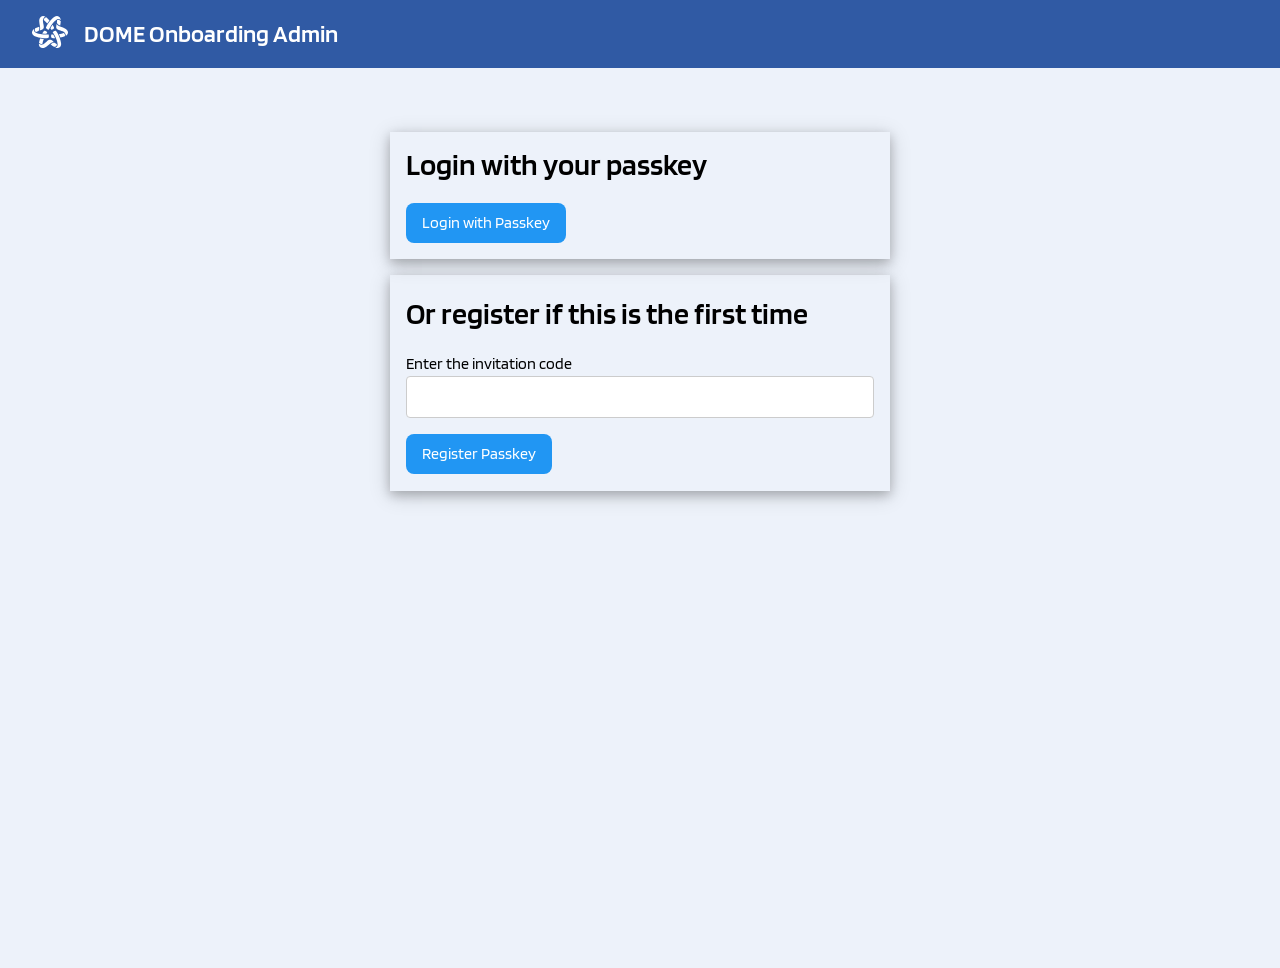
==== front/index.html @ d263ecf9 "first version working" ====
<!DOCTYPE html>
<html lang="en">

<head>
    <title>AdminReg</title>
    <link rel="stylesheet" href="assets/w3.css" />
    <link rel="stylesheet" href="assets/dome.css" />
    <link
        href="https://fonts.googleapis.com/css2?family=Blinker:wght@100;200;300;400;600;700;800;900&family=Caladea:ital,wght@0,400;0,700;1,400;1,700&display=swap"
        rel="stylesheet">
    <link rel="stylesheet"
        href="https://fonts.googleapis.com/css2?family=Material+Symbols+Outlined:opsz,wght,FILL,GRAD@20..48,100..700,0..1,-50..200&icon_names=check_circle,counter_1,counter_2,counter_3" />

    <script src="assets/js/simplewebauthn.min.js"></script>

</head>

<body>
    <header>
        <div class="dome-header">
            <div class="dome-content">
                <div class="w3-bar">
                    <div class="w3-bar-item padding-right-0">
                        <a href="#">
                            <img src="assets/logos/DOME_Icon_White.svg" alt="DOME Icon"
                                style="width:100%;max-height:32px">
                        </a>
                    </div>
                    <div class="w3-bar-item">
                        <span class="blinker-semibold w3-xlarge nowrap">DOME Onboarding Admin</span>
                    </div>
                </div>
            </div>
        </div>
    </header>

    <main>
        <div style="background-color: #EDF2FA; min-height: 100vh;">
            <div class="w3-padding-32 w3-content">
            </div>

            <div class="w3-card-4 w3-content" style="max-width: 500px;">
                <div class="w3-container">

                    <h2>Login with your passkey</h2>
                    <div class="w3-section">
                        <button onclick="startLogin()" class="w3-button w3-round-large w3-blue">Login with
                            Passkey</button>
                    </div>

                </div>
            </div>
            <div class="w3-card-4 w3-content w3-margin-top" style="max-width: 500px;">
                <div class="w3-container">

                    <div class="w3-section">

                        <h2>Or register if this is the first time</h2>

                        <p>
                            <label>Enter the invitation code</label>
                            <input id="invitation_token" class="w3-input w3-border w3-round" name="invitation_token"
                                type="text">
                        </p>

                        <div class="w3-section">
                            <button onclick="startRegister()" class="w3-button w3-round-large w3-blue">Register
                                Passkey</button>
                        </div>
                    </div>
                </div>

            </div>


        </div>
    </main>

    <footer>
        <div class="dome-content">
        </div>
    </footer>


    <script type="module">
        import { checkPasskeySupport, createPasskeyRaw } from "./assets/js/passkeys.js"

        let available = await checkPasskeySupport()


        /** @typedef {object} CredentialAssertion
         * @property {PublicKeyCredentialRequestOptions} publicKey
         * @property {CredentialMediationRequirement} mediation
         */

        /** 
         * @typedef {object} startLoginResponse
         * @property {CredentialAssertion} credentialAssertion
         * @property {string} sessionid
         */

        async function startLogin() {
            debugger;
            const res = await fetch('/api/login/begin');

            /** @type {startLoginResponse} */
            const resJSON = await res.json();

            const credentialAssertion = resJSON.credentialAssertion;
            const publicKey = credentialAssertion.publicKey;
            const sessionid = resJSON.sessionid;

            let assertion;
            try {
                // Pass the options to the authenticator and wait for a response
                assertion = await SimpleWebAuthnBrowser.startAuthentication({ optionsJSON: publicKey });
            } catch (error) {
                // Some basic error handling
                if (error.name === 'InvalidStateError') {
                    alert('Error: Authenticator was probably already registered by user');
                } else {
                    alert(error);
                }

                throw error;
            }
            debugger;
            console.log(assertion)


            const finished = await fetch('/api/login/finish?s=' + sessionid, {
                method: 'POST',
                headers: {
                    'Content-Type': 'application/json',
                },
                body: JSON.stringify(assertion)
            });

            if (finished.ok) {
                alert("Login successful!");
            } else {
                alert("verification failed")
            }

        }

        /** @typedef {object} CredentialOptions
         * @property {PublicKeyCredentialCreationOptions} publicKey
         * @property {CredentialMediationRequirement} mediation
         */

        /** 
         * @typedef {object} startRegisterResponse
         * @property {CredentialOptions} credentialOptions
         * @property {string} sessionid
         */

        async function startRegister() {

            // Get the invitation code
            const tokenElem = document.getElementById("invitation_token");
            if (!tokenElem || tokenElem.value === '') {
                alert("Please enter an invitation token.");
                return;
            }

            const token = tokenElem.value

            debugger;
            const res = await fetch('/api/register/begin?t=' + token);
            if (!res.ok) {
                alert("error calling beginRegistration")
                return
            }

            /** @type {startRegisterResponse} */
            const resJSON = await res.json();

            const credentialOptions = resJSON.credentialOptions;
            const publicKey = credentialOptions.publicKey;

            let attestation;
            try {
                // Pass the options to the authenticator and wait for a response
                attestation = await SimpleWebAuthnBrowser.startRegistration({ optionsJSON: publicKey });
            } catch (error) {
                // Some basic error handling
                if (error.name === 'InvalidStateError') {
                    alert('Error: Authenticator was probably already registered by user');
                } else {
                    alert(error);
                }

                throw error;
            }

            const finished = await fetch('/api/register/finish?t=' + token, {
                method: 'POST',
                headers: {
                    'Content-Type': 'application/json',
                },
                body: JSON.stringify(attestation)
            });

            if (!finished.ok) {
                alert("error calling finishRegistration")
                return
            }

            alert("Registration successful!");
            window.location.href = "/";
        }

        window.startRegister = startRegister
        window.startLogin = startLogin

    </script>


</body>

</html>
---- front/assets/dome.css ----
html,
body {
    font-family: Blinker, system-ui, sans-serif
}

h1,
h2,
h3,
h4,
h5,
h6 {
    font-family: Blinker, system-ui, sans-serif;
    font-weight: 600;
}

.blinker-thin {
    font-family: "Blinker", sans-serif;
    font-weight: 100;
    font-style: normal;
}

.blinker-extralight {
    font-family: "Blinker", sans-serif;
    font-weight: 200;
    font-style: normal;
}

.blinker-light {
    font-family: "Blinker", sans-serif;
    font-weight: 300;
    font-style: normal;
}

.blinker-regular {
    font-family: "Blinker", sans-serif;
    font-weight: 400;
    font-style: normal;
}

.blinker-semibold {
    font-family: "Blinker", sans-serif;
    font-weight: 600;
    font-style: normal;
}

.blinker-bold {
    font-family: "Blinker", sans-serif;
    font-weight: 700;
    font-style: normal;
}

.blinker-extrabold {
    font-family: "Blinker", sans-serif;
    font-weight: 800;
    font-style: normal;
}

.blinker-black {
    font-family: "Blinker", sans-serif;
    font-weight: 900;
    font-style: normal;
}

.text-jumbo {
    font-size: 2.25rem;
    line-height: 1;
}


@media (min-width: 768px) {
    .text-jumbo {
        font-size: 3rem;
        line-height: 1;
    }
}

@media (min-width: 1024px) {
    .text-jumbo {
        font-size: 3.75rem;
        line-height: 1;
    }
}

.items-center {
    align-items: center;
}

.whitespace-nowrap {
    white-space: nowrap;
}

.dome-header {
    color: #fff !important;
    background-color: #305AA4 !important;
    padding-top: 8px;
    padding-bottom: 8px;
}

.dome-content {
    margin-left: auto;
    margin-right: auto;
    max-width: 1248px;
}

.dome-color {
    color: #305AA4 !important;
}

.dome-bgcolor {
    background-color: #305AA4 !important;
    color: white;
}


.dome-dark-color {
    color: #152849 !important;
    background-color: white !important
}

.bg-cover {
    background-size: cover;
}


.w3-bar .dome-bar-item {
    padding: 8px 0px;
}

.padding-right-0 {
    padding-right: 0px !important;
}

.padding-right-4 {
    padding-right: 4px !important;
}

.padding-right-8 {
    padding-right: 8px !important;
}

.padding-right-24 {
    padding-right: 24px !important;
}

.padding-right-large {
    padding-right: 32px !important;
}

.padding-top-small {
    padding-top: 6px !important
}

.parent {
    display: flex;
}

.child {
    margin: auto;
}


.child1 {
    margin: auto;
    flex-grow: 3;
}

.child2 {
    margin: auto;
    flex-grow: 1 3;
}

.card {
    margin-bottom: 20px;
    border-radius: 16px
}

.card p {
    font-size: 18px !important
}

.border-2 {
    border: 2px solid #305AA4 !important
}

.dometable {
    width: 80%;
    border-collapse: collapse;
    border: 2px solid;
    table-layout: fixed;
}

.dometable td {
    padding: 8px;
    border: 1px solid;
    overflow-wrap: anywhere;
}

.dometable tr td:nth-child(1) {
    width: 30%;
}

.form-label {
    font-size: 1.125rem;
    line-height: 1.75rem;
    font-weight: 700;
}

.form-title {
    font-size: 1.5rem;
    line-height: 2rem;
    font-weight: 700;
}

.onboarding-form {
    max-width: 1280px;
    background-color: #dde6f6;
    margin: 0 auto;
    padding: 20px;
    border-radius: 8px;
    box-shadow: 0 2px 4px rgba(0, 0, 0, 0.1);
}
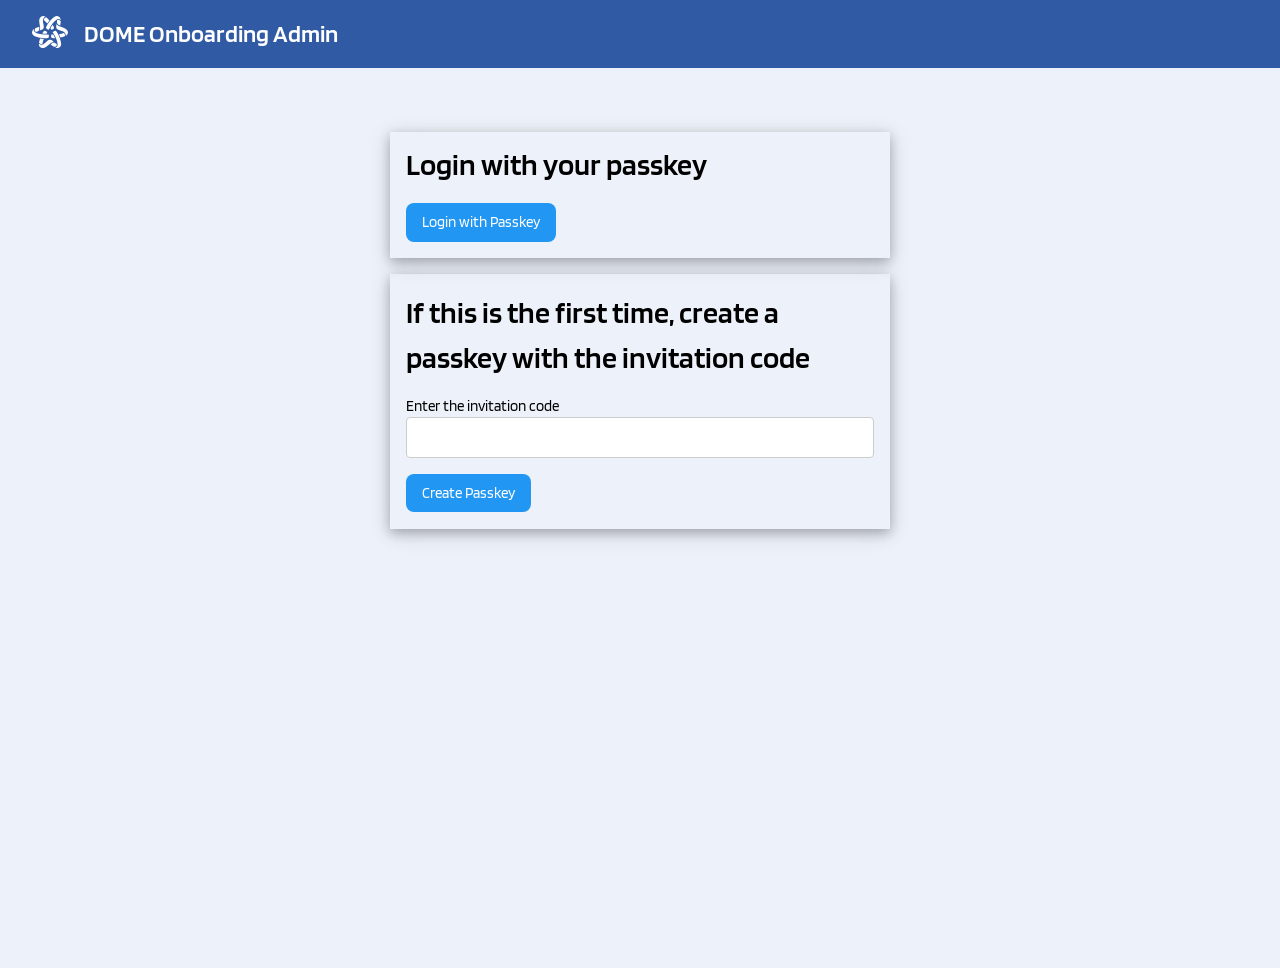
==== commit 29b57b21: "change some text in the login screen" ====
--- a/front/index.html
+++ b/front/index.html
@@ -44,7 +44,7 @@
 
                     <h2>Login with your passkey</h2>
                     <div class="w3-section">
-                        <button onclick="startLogin()" class="w3-button w3-round-large w3-blue">Login with
+                        <button onclick="performLogin()" class="w3-button w3-round-large w3-blue">Login with
                             Passkey</button>
                     </div>
 
@@ -55,7 +55,7 @@
 
                     <div class="w3-section">
 
-                        <h2>Or register if this is the first time</h2>
+                        <h2>If this is the first time, create a passkey with the invitation code</h2>
 
                         <p>
                             <label>Enter the invitation code</label>
@@ -64,7 +64,7 @@
                         </p>
 
                         <div class="w3-section">
-                            <button onclick="startRegister()" class="w3-button w3-round-large w3-blue">Register
+                            <button onclick="performRegister()" class="w3-button w3-round-large w3-blue">Create
                                 Passkey</button>
                         </div>
                     </div>
@@ -99,12 +99,20 @@
          * @property {string} sessionid
          */
 
-        async function startLogin() {
+        async function performLogin() {
             debugger;
-            const res = await fetch('/api/login/begin');
+            const urlParams = new URLSearchParams(window.location.search);
+            const nextUrl = urlParams.get('next') || '';
+
+            const res = await fetch('api/login/begin?next=' + encodeURIComponent(nextUrl));
 
             /** @type {startLoginResponse} */
             const resJSON = await res.json();
+
+            if (resJSON.authenticated) {
+                window.location.href = resJSON.redirectUrl;
+                return;
+            }
 
             const credentialAssertion = resJSON.credentialAssertion;
             const publicKey = credentialAssertion.publicKey;
@@ -127,8 +135,7 @@
             debugger;
             console.log(assertion)
 
-
-            const finished = await fetch('/api/login/finish?s=' + sessionid, {
+            const finished = await fetch('api/login/finish?s=' + sessionid + '&next=' + encodeURIComponent(nextUrl), {
                 method: 'POST',
                 headers: {
                     'Content-Type': 'application/json',
@@ -137,7 +144,8 @@
             });
 
             if (finished.ok) {
-                alert("Login successful!");
+                const responseJSON = await finished.json();
+                window.location.href = responseJSON.data?.redirectUrl || '/';
             } else {
                 alert("verification failed")
             }
@@ -155,7 +163,7 @@
          * @property {string} sessionid
          */
 
-        async function startRegister() {
+        async function performRegister() {
 
             // Get the invitation code
             const tokenElem = document.getElementById("invitation_token");
@@ -166,8 +174,11 @@
 
             const token = tokenElem.value
 
+            const urlParams = new URLSearchParams(window.location.search);
+            const nextUrl = urlParams.get('next') || '';
+
             debugger;
-            const res = await fetch('/api/register/begin?t=' + token);
+            const res = await fetch('api/register/begin?t=' + token + '&next=' + encodeURIComponent(nextUrl));
             if (!res.ok) {
                 alert("error calling beginRegistration")
                 return
@@ -175,6 +186,11 @@
 
             /** @type {startRegisterResponse} */
             const resJSON = await res.json();
+
+            if (resJSON.authenticated) {
+                window.location.href = resJSON.redirectUrl;
+                return;
+            }
 
             const credentialOptions = resJSON.credentialOptions;
             const publicKey = credentialOptions.publicKey;
@@ -194,7 +210,7 @@
                 throw error;
             }
 
-            const finished = await fetch('/api/register/finish?t=' + token, {
+            const finished = await fetch('api/register/finish?t=' + token + '&next=' + encodeURIComponent(nextUrl), {
                 method: 'POST',
                 headers: {
                     'Content-Type': 'application/json',
@@ -207,12 +223,12 @@
                 return
             }
 
-            alert("Registration successful!");
-            window.location.href = "/";
+            const responseJSON = await finished.json();
+            window.location.href = responseJSON.data?.redirectUrl || '/';
         }
 
-        window.startRegister = startRegister
-        window.startLogin = startLogin
+        window.performRegister = performRegister
+        window.performLogin = performLogin
 
     </script>
 
